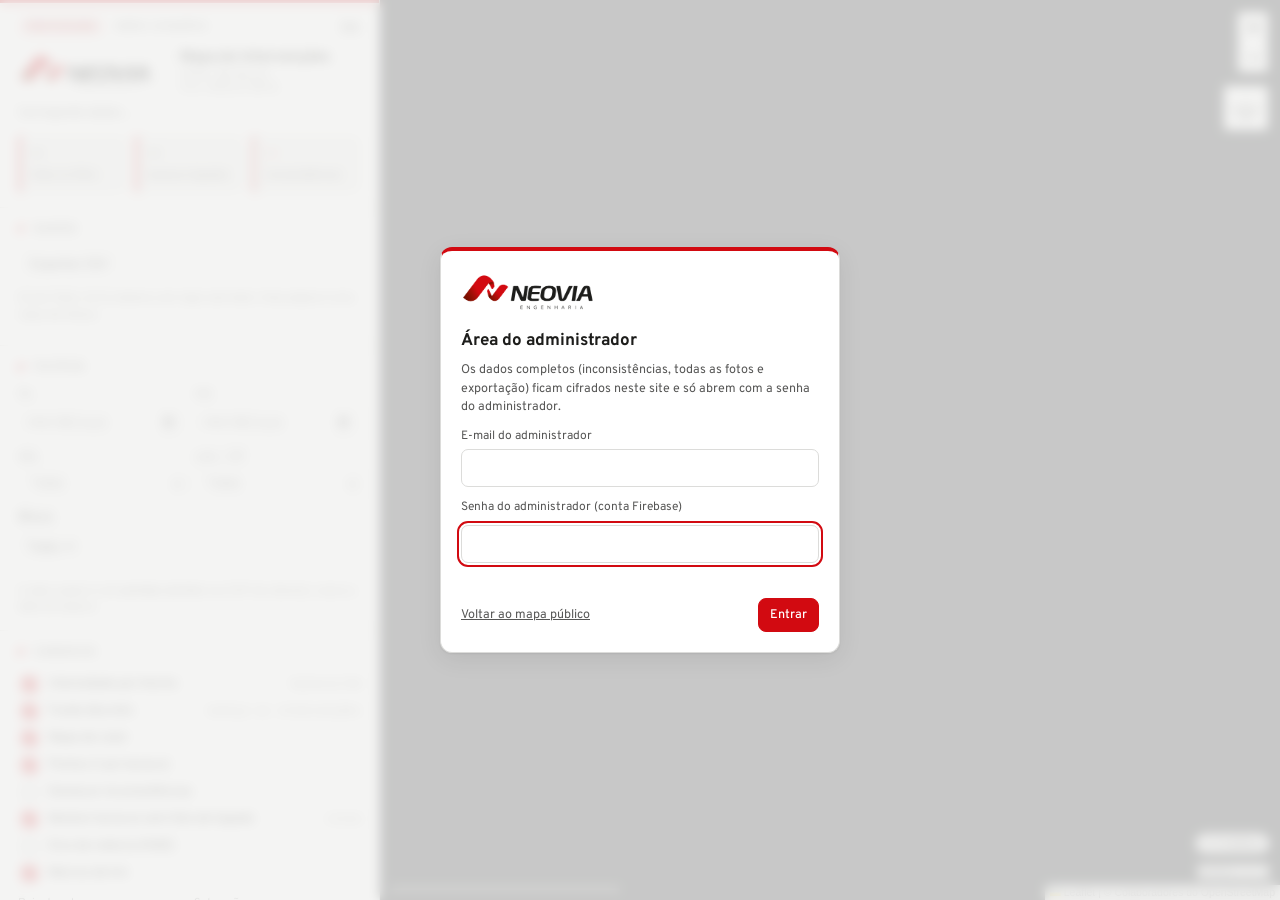
==== admin.html @ d88ce9df "Mapa de Intervenções: identidade visual Neovia" ====
<!doctype html>
<html lang="pt-BR">
<head>
<meta charset="utf-8">
<meta name="viewport" content="width=device-width, initial-scale=1, viewport-fit=cover">
<title>Mapa de Intervenções · Neovia Engenharia</title>
<link rel="preconnect" href="https://fonts.googleapis.com">
<link href="https://fonts.googleapis.com/css2?family=Overpass:wght@300;400;600;700;800&family=Overpass+Mono:wght@400;600&display=swap" rel="stylesheet">
<link rel="icon" type="image/png" sizes="32x32" href="recursos/marca/favicon-32.png">
<link rel="apple-touch-icon" href="recursos/marca/favicon-180.png">
<meta name="theme-color" content="#D20A11">
<link rel="stylesheet" href="recursos/leaflet.css">
<link rel="stylesheet" href="recursos/relatorio.css?v=18257045feeb">
<link rel="stylesheet" href="recursos/web.css?v=18257045feeb">
<link rel="stylesheet" href="recursos/marca.css?v=18257045feeb">
</head>
<body data-papel="admin">
<div class="cofre" id="cofre" role="dialog" aria-modal="true" aria-labelledby="cofreTit">
  <form class="cofre-caixa" id="cofreForm" autocomplete="off">
    <img class="marca-logo cofre-logo marca-claro" src="recursos/marca/neovia-logo.png" alt="Neovia Engenharia" width="140" height="40">
    <img class="marca-logo cofre-logo marca-escuro" src="recursos/marca/neovia-logo-negativo.png" alt="Neovia Engenharia" width="129" height="40">
    <h1 id="cofreTit">Área do administrador</h1>
    <p>Os dados completos (inconsistências, todas as fotos e exportação) ficam cifrados neste site e só abrem com a senha do administrador.</p>
    <div id="cofreEmailWrap" class="cofre-campo" hidden><label for="cofreEmail">E-mail do administrador</label>
    <input type="email" id="cofreEmail" autocomplete="username"></div>
    <label for="cofreSenha" id="cofreSenhaRot">Senha</label>
    <input type="password" id="cofreSenha" required autofocus autocomplete="current-password">
    <div id="cofreChaveWrap" class="cofre-campo" hidden><label for="cofreChave">Senha do site</label>
    <input type="password" id="cofreChave" autocomplete="off"></div>
    <p class="cofre-msg" id="cofreMsg" role="status"></p>
    <div class="cofre-acoes"><a href="./">Voltar ao mapa público</a><button class="btn pri" type="submit" id="cofreBtn">Entrar</button></div>
  </form>
</div>
<div class="app">
  <aside id="painel">
    <div class="head" id="cabecalho">
      <div class="conta"><span class="papel adm">Administrador</span><span class="quem">dados completos</span><a href="./">Sair</a></div>
      <div class="marca-topo">
      <img class="marca-logo marca-claro" src="recursos/marca/neovia-logo.png" alt="Neovia Engenharia" width="133" height="38">
      <img class="marca-logo marca-escuro" src="recursos/marca/neovia-logo-negativo.png" alt="Neovia Engenharia" width="122" height="38">
        <span class="marca-sep" aria-hidden="true"></span>
        <h1 class="marca-produto">Mapa de Intervenções<small>Tapa-buraco · Via Araucária</small></h1>
      </div>
      <p id="sub">Carregando dados…</p>
      <div class="kpis">
        
        <div class="kpi"><b id="kFotos">–</b><span>fotos no filtro</span></div>
        <div class="kpi"><b id="kInt">–</b><span>buracos tapados</span></div>
        <div class="kpi bad"><b id="kAnom">–</b><span>inconsistências</span></div>
        
      </div>
    </div>

    <section>
      <h2>Dados <small id="lotesInfo"></small></h2>
      <div class="row">
        <button class="btn" id="btnCsv" type="button">Exportar CSV</button>
        <span class="hint" style="margin:0">Enviar fotos: só no sistema com login (servidor). Esta página é uma cópia de leitura.</span>
      </div>
      <p class="hint" id="procInfo"></p>
    </section>

    <section>
      <h2>Filtros</h2>
      <div class="row">
        <label class="f">De<input type="date" id="fDe"></label>
        <label class="f">Até<input type="date" id="fAte"></label>
      </div>
      <div class="row">
        <label class="f">Mês<select id="fMes"><option value="">Todos</option></select></label>
        <label class="f">Lote / ZIP<select id="fLote"><option value="">Todos</option></select></label>
      </div>
      <div class="row">
        <div class="f">Bloco
          <div class="multi" id="fBlocos">
            <button type="button" class="multi-btn" id="fBlocosBtn" aria-haspopup="true" aria-expanded="false" aria-controls="fBlocosMenu">
              <span class="multi-val" id="fBlocosVal">Todos</span><span aria-hidden="true">▾</span></button>
            <div class="multi-menu" id="fBlocosMenu" role="group" aria-label="Blocos" hidden></div>
          </div>
        </div>
      </div>
      <div class="row" style="margin-top:10px"><div class="chips" id="dias"></div></div>
      <p class="hint">A data usada é a do <b>carimbo da foto</b> (ou EXIF da câmera), nunca a data do arquivo.</p>
    </section>

    
    <section id="secCamadas">
      <h2>Camadas</h2>
      <label class="chk"><input type="checkbox" id="lSeg" checked> Intensidade por trecho <em>buracos/km</em></label>
      <label class="chk"><input type="checkbox" id="oFundo" checked> Fundo discreto <em>realça as intervenções</em></label>
      <label class="chk"><input type="checkbox" id="lCalor" checked> Mapa de calor</label>
      <label class="chk"><input type="checkbox" id="lPontos" checked> Pontos (1 por buraco)</label>
      
      <label class="chk"><input type="checkbox" id="lAnom"> Destacar inconsistências</label>
      <label class="chk"><input type="checkbox" id="oSoAntes" checked> Mostrar buracos sem foto de tapado <em>cinza</em></label>
      
      <label class="chk"><input type="checkbox" id="lTracado"> Eixo da rodovia (KMZ)</label>
      <label class="chk"><input type="checkbox" id="lKm" checked> Marcos de km</label>
      <div class="row" style="margin-top:8px">
        <label class="f">Raio do calor <input type="range" id="rRaio" min="8" max="45" value="26"></label>
        <label class="f">Saturação <input type="range" id="rMax" min="1" max="10" value="1"></label>
      </div>
      <div class="legend">menos <i></i> mais</div>
    </section>
    

    <section>
      <h2>Eixo da rodovia</h2>
      <div class="list" id="blocosList" style="max-height:none;gap:4px"></div>
      
      <p class="hint" id="anomRegra"></p>
      <div class="list" id="anomList" style="margin-top:8px"></div>
      
    </section>

    <section>
      <h2>Intervenções ao longo do trecho <small><select id="binKm" style="width:auto;padding:2px 4px;font-size:11.5px"><option value="1">1 km</option><option value="2" selected>2 km</option><option value="5">5 km</option></select></small></h2>
      <div class="chart" id="chKm"></div>
      <p class="hint" id="chKmNota"></p>
      <div class="det" id="detTrecho" role="region" aria-label="Detalhes do intervalo selecionado" hidden></div>
    </section>

    <section>
      <h2>Por dia</h2>
      <div class="chart" id="chDia"></div>
    </section>

    
    <section>
      <h2>Fotos fora do mapa <small id="semInfo"></small></h2>
      <p class="hint" style="margin:0 0 8px">Cada ponto do mapa é <b>um buraco</b>: as fotos de antes e depois a até 25 m uma da outra, no mesmo dia, contam uma vez só. Entram no calor só os buracos com foto do serviço feito (buraco tapado).</p>
      <details><summary id="semSum">Sem coordenada</summary><div class="grid-th" id="semGrid"></div></details>
      <details><summary id="outSum">Não relacionadas ao tapa-buraco</summary><div class="grid-th" id="outGrid"></div></details>
      <details><summary id="antSum">Buraco sem foto de tapado</summary><div class="grid-th" id="antGrid"></div></details>
    </section>
    

    <div class="foot">Retrato dos dados de 07/11/2026. 
      Cada ponto é um buraco tapado; o calor mostra onde houve mais intervenções.
      Visualizadores veem só os buracos tapados válidos: inconsistências, fotos excluídas, buracos sem foto de tapado e fotos extras do mesmo local ficam restritos ao administrador.
      <details class="creditos">
        <summary>Créditos e fontes</summary>
        <ul>
          <li>Mapa de ruas: © <a href="https://www.openstreetmap.org/copyright" target="_blank" rel="noopener">Colaboradores do OpenStreetMap</a> (ODbL)</li>
          <li>Imagens de satélite: <a href="https://www.esri.com/" target="_blank" rel="noopener">Esri</a> — Esri, Maxar, Earthstar Geographics e comunidade GIS</li>
          <li>Mapa interativo: <a href="https://leafletjs.com/" target="_blank" rel="noopener">Leaflet</a> (BSD-2) e Leaflet.heat (MIT)</li>
          <li>Fontes: Overpass e Overpass Mono (SIL Open Font License)</li>
          <li>Eixo e estacas: KMZ dos Blocos 2, 3 e 4</li>
          <li>Marca: Neovia Engenharia — Manual Básico de Marca NE-0001</li>
        </ul>
      </details>
    </div>
  </aside>
  <div id="map"></div>
</div>
<div class="lightbox" id="lb"><img alt=""></div>
<div class="toast" id="toast"></div>
<script src="recursos/leaflet.js"></script>
<script src="recursos/leaflet-heat.js"></script>
<script src="firebase-config.js?v=18257045feeb"></script>
<script src="recursos/ajustes.js?v=18257045feeb"></script>
<script src="recursos/cofre.js?v=18257045feeb" data-v="18257045feeb"></script>
<script src="recursos/relatorio.js?v=18257045feeb"></script>
</body>
</html>
---- recursos/leaflet.css ----
/* required styles */

.leaflet-pane,
.leaflet-tile,
.leaflet-marker-icon,
.leaflet-marker-shadow,
.leaflet-tile-container,
.leaflet-pane > svg,
.leaflet-pane > canvas,
.leaflet-zoom-box,
.leaflet-image-layer,
.leaflet-layer {
	position: absolute;
	left: 0;
	top: 0;
	}
.leaflet-container {
	overflow: hidden;
	}
.leaflet-tile,
.leaflet-marker-icon,
.leaflet-marker-shadow {
	-webkit-user-select: none;
	   -moz-user-select: none;
	        user-select: none;
	  -webkit-user-drag: none;
	}
/* Prevents IE11 from highlighting tiles in blue */
.leaflet-tile::selection {
	background: transparent;
}
/* Safari renders non-retina tile on retina better with this, but Chrome is worse */
.leaflet-safari .leaflet-tile {
	image-rendering: -webkit-optimize-contrast;
	}
/* hack that prevents hw layers "stretching" when loading new tiles */
.leaflet-safari .leaflet-tile-container {
	width: 1600px;
	height: 1600px;
	-webkit-transform-origin: 0 0;
	}
.leaflet-marker-icon,
.leaflet-marker-shadow {
	display: block;
	}
/* .leaflet-container svg: reset svg max-width decleration shipped in Joomla! (joomla.org) 3.x */
/* .leaflet-container img: map is broken in FF if you have max-width: 100% on tiles */
.leaflet-container .leaflet-overlay-pane svg {
	max-width: none !important;
	max-height: none !important;
	}
.leaflet-container .leaflet-marker-pane img,
.leaflet-container .leaflet-shadow-pane img,
.leaflet-container .leaflet-tile-pane img,
.leaflet-container img.leaflet-image-layer,
.leaflet-container .leaflet-tile {
	max-width: none !important;
	max-height: none !important;
	width: auto;
	padding: 0;
	}

.leaflet-container img.leaflet-tile {
	/* See: https://bugs.chromium.org/p/chromium/issues/detail?id=600120 */
	mix-blend-mode: plus-lighter;
}

.leaflet-container.leaflet-touch-zoom {
	-ms-touch-action: pan-x pan-y;
	touch-action: pan-x pan-y;
	}
.leaflet-container.leaflet-touch-drag {
	-ms-touch-action: pinch-zoom;
	/* Fallback for FF which doesn't support pinch-zoom */
	touch-action: none;
	touch-action: pinch-zoom;
}
.leaflet-container.leaflet-touch-drag.leaflet-touch-zoom {
	-ms-touch-action: none;
	touch-action: none;
}
.leaflet-container {
	-webkit-tap-highlight-color: transparent;
}
.leaflet-container a {
	-webkit-tap-highlight-color: rgba(51, 181, 229, 0.4);
}
.leaflet-tile {
	filter: inherit;
	visibility: hidden;
	}
.leaflet-tile-loaded {
	visibility: inherit;
	}
.leaflet-zoom-box {
	width: 0;
	height: 0;
	-moz-box-sizing: border-box;
	     box-sizing: border-box;
	z-index: 800;
	}
/* workaround for https://bugzilla.mozilla.org/show_bug.cgi?id=888319 */
.leaflet-overlay-pane svg {
	-moz-user-select: none;
	}

.leaflet-pane         { z-index: 400; }

.leaflet-tile-pane    { z-index: 200; }
.leaflet-overlay-pane { z-index: 400; }
.leaflet-shadow-pane  { z-index: 500; }
.leaflet-marker-pane  { z-index: 600; }
.leaflet-tooltip-pane   { z-index: 650; }
.leaflet-popup-pane   { z-index: 700; }

.leaflet-map-pane canvas { z-index: 100; }
.leaflet-map-pane svg    { z-index: 200; }

.leaflet-vml-shape {
	width: 1px;
	height: 1px;
	}
.lvml {
	behavior: url(#default#VML);
	display: inline-block;
	position: absolute;
	}


/* control positioning */

.leaflet-control {
	position: relative;
	z-index: 800;
	pointer-events: visiblePainted; /* IE 9-10 doesn't have auto */
	pointer-events: auto;
	}
.leaflet-top,
.leaflet-bottom {
	position: absolute;
	z-index: 1000;
	pointer-events: none;
	}
.leaflet-top {
	top: 0;
	}
.leaflet-right {
	right: 0;
	}
.leaflet-bottom {
	bottom: 0;
	}
.leaflet-left {
	left: 0;
	}
.leaflet-control {
	float: left;
	clear: both;
	}
.leaflet-right .leaflet-control {
	float: right;
	}
.leaflet-top .leaflet-control {
	margin-top: 10px;
	}
.leaflet-bottom .leaflet-control {
	margin-bottom: 10px;
	}
.leaflet-left .leaflet-control {
	margin-left: 10px;
	}
.leaflet-right .leaflet-control {
	margin-right: 10px;
	}


/* zoom and fade animations */

.leaflet-fade-anim .leaflet-popup {
	opacity: 0;
	-webkit-transition: opacity 0.2s linear;
	   -moz-transition: opacity 0.2s linear;
	        transition: opacity 0.2s linear;
	}
.leaflet-fade-anim .leaflet-map-pane .leaflet-popup {
	opacity: 1;
	}
.leaflet-zoom-animated {
	-webkit-transform-origin: 0 0;
	    -ms-transform-origin: 0 0;
	        transform-origin: 0 0;
	}
svg.leaflet-zoom-animated {
	will-change: transform;
}

.leaflet-zoom-anim .leaflet-zoom-animated {
	-webkit-transition: -webkit-transform 0.25s cubic-bezier(0,0,0.25,1);
	   -moz-transition:    -moz-transform 0.25s cubic-bezier(0,0,0.25,1);
	        transition:         transform 0.25s cubic-bezier(0,0,0.25,1);
	}
.leaflet-zoom-anim .leaflet-tile,
.leaflet-pan-anim .leaflet-tile {
	-webkit-transition: none;
	   -moz-transition: none;
	        transition: none;
	}

.leaflet-zoom-anim .leaflet-zoom-hide {
	visibility: hidden;
	}


/* cursors */

.leaflet-interactive {
	cursor: pointer;
	}
.leaflet-grab {
	cursor: -webkit-grab;
	cursor:    -moz-grab;
	cursor:         grab;
	}
.leaflet-crosshair,
.leaflet-crosshair .leaflet-interactive {
	cursor: crosshair;
	}
.leaflet-popup-pane,
.leaflet-control {
	cursor: auto;
	}
.leaflet-dragging .leaflet-grab,
.leaflet-dragging .leaflet-grab .leaflet-interactive,
.leaflet-dragging .leaflet-marker-draggable {
	cursor: move;
	cursor: -webkit-grabbing;
	cursor:    -moz-grabbing;
	cursor:         grabbing;
	}

/* marker & overlays interactivity */
.leaflet-marker-icon,
.leaflet-marker-shadow,
.leaflet-image-layer,
.leaflet-pane > svg path,
.leaflet-tile-container {
	pointer-events: none;
	}

.leaflet-marker-icon.leaflet-interactive,
.leaflet-image-layer.leaflet-interactive,
.leaflet-pane > svg path.leaflet-interactive,
svg.leaflet-image-layer.leaflet-interactive path {
	pointer-events: visiblePainted; /* IE 9-10 doesn't have auto */
	pointer-events: auto;
	}

/* visual tweaks */

.leaflet-container {
	background: #ddd;
	outline-offset: 1px;
	}
.leaflet-container a {
	color: #0078A8;
	}
.leaflet-zoom-box {
	border: 2px dotted #38f;
	background: rgba(255,255,255,0.5);
	}


/* general typography */
.leaflet-container {
	font-family: "Helvetica Neue", Arial, Helvetica, sans-serif;
	font-size: 12px;
	font-size: 0.75rem;
	line-height: 1.5;
	}


/* general toolbar styles */

.leaflet-bar {
	box-shadow: 0 1px 5px rgba(0,0,0,0.65);
	border-radius: 4px;
	}
.leaflet-bar a {
	background-color: #fff;
	border-bottom: 1px solid #ccc;
	width: 26px;
	height: 26px;
	line-height: 26px;
	display: block;
	text-align: center;
	text-decoration: none;
	color: black;
	}
.leaflet-bar a,
.leaflet-control-layers-toggle {
	background-position: 50% 50%;
	background-repeat: no-repeat;
	display: block;
	}
.leaflet-bar a:hover,
.leaflet-bar a:focus {
	background-color: #f4f4f4;
	}
.leaflet-bar a:first-child {
	border-top-left-radius: 4px;
	border-top-right-radius: 4px;
	}
.leaflet-bar a:last-child {
	border-bottom-left-radius: 4px;
	border-bottom-right-radius: 4px;
	border-bottom: none;
	}
.leaflet-bar a.leaflet-disabled {
	cursor: default;
	background-color: #f4f4f4;
	color: #bbb;
	}

.leaflet-touch .leaflet-bar a {
	width: 30px;
	height: 30px;
	line-height: 30px;
	}
.leaflet-touch .leaflet-bar a:first-child {
	border-top-left-radius: 2px;
	border-top-right-radius: 2px;
	}
.leaflet-touch .leaflet-bar a:last-child {
	border-bottom-left-radius: 2px;
	border-bottom-right-radius: 2px;
	}

/* zoom control */

.leaflet-control-zoom-in,
.leaflet-control-zoom-out {
	font: bold 18px 'Lucida Console', Monaco, monospace;
	text-indent: 1px;
	}

.leaflet-touch .leaflet-control-zoom-in, .leaflet-touch .leaflet-control-zoom-out  {
	font-size: 22px;
	}


/* layers control */

.leaflet-control-layers {
	box-shadow: 0 1px 5px rgba(0,0,0,0.4);
	background: #fff;
	border-radius: 5px;
	}
.leaflet-control-layers-toggle {
	background-image: url(images/layers.png);
	width: 36px;
	height: 36px;
	}
.leaflet-retina .leaflet-control-layers-toggle {
	background-image: url(images/layers-2x.png);
	background-size: 26px 26px;
	}
.leaflet-touch .leaflet-control-layers-toggle {
	width: 44px;
	height: 44px;
	}
.leaflet-control-layers .leaflet-control-layers-list,
.leaflet-control-layers-expanded .leaflet-control-layers-toggle {
	display: none;
	}
.leaflet-control-layers-expanded .leaflet-control-layers-list {
	display: block;
	position: relative;
	}
.leaflet-control-layers-expanded {
	padding: 6px 10px 6px 6px;
	color: #333;
	background: #fff;
	}
.leaflet-control-layers-scrollbar {
	overflow-y: scroll;
	overflow-x: hidden;
	padding-right: 5px;
	}
.leaflet-control-layers-selector {
	margin-top: 2px;
	position: relative;
	top: 1px;
	}
.leaflet-control-layers label {
	display: block;
	font-size: 13px;
	font-size: 1.08333em;
	}
.leaflet-control-layers-separator {
	height: 0;
	border-top: 1px solid #ddd;
	margin: 5px -10px 5px -6px;
	}

/* Default icon URLs */
.leaflet-default-icon-path { /* used only in path-guessing heuristic, see L.Icon.Default */
	background-image: url(images/marker-icon.png);
	}


/* attribution and scale controls */

.leaflet-container .leaflet-control-attribution {
	background: #fff;
	background: rgba(255, 255, 255, 0.8);
	margin: 0;
	}
.leaflet-control-attribution,
.leaflet-control-scale-line {
	padding: 0 5px;
	color: #333;
	line-height: 1.4;
	}
.leaflet-control-attribution a {
	text-decoration: none;
	}
.leaflet-control-attribution a:hover,
.leaflet-control-attribution a:focus {
	text-decoration: underline;
	}
.leaflet-attribution-flag {
	display: inline !important;
	vertical-align: baseline !important;
	width: 1em;
	height: 0.6669em;
	}
.leaflet-left .leaflet-control-scale {
	margin-left: 5px;
	}
.leaflet-bottom .leaflet-control-scale {
	margin-bottom: 5px;
	}
.leaflet-control-scale-line {
	border: 2px solid #777;
	border-top: none;
	line-height: 1.1;
	padding: 2px 5px 1px;
	white-space: nowrap;
	-moz-box-sizing: border-box;
	     box-sizing: border-box;
	background: rgba(255, 255, 255, 0.8);
	text-shadow: 1px 1px #fff;
	}
.leaflet-control-scale-line:not(:first-child) {
	border-top: 2px solid #777;
	border-bottom: none;
	margin-top: -2px;
	}
.leaflet-control-scale-line:not(:first-child):not(:last-child) {
	border-bottom: 2px solid #777;
	}

.leaflet-touch .leaflet-control-attribution,
.leaflet-touch .leaflet-control-layers,
.leaflet-touch .leaflet-bar {
	box-shadow: none;
	}
.leaflet-touch .leaflet-control-layers,
.leaflet-touch .leaflet-bar {
	border: 2px solid rgba(0,0,0,0.2);
	background-clip: padding-box;
	}


/* popup */

.leaflet-popup {
	position: absolute;
	text-align: center;
	margin-bottom: 20px;
	}
.leaflet-popup-content-wrapper {
	padding: 1px;
	text-align: left;
	border-radius: 12px;
	}
.leaflet-popup-content {
	margin: 13px 24px 13px 20px;
	line-height: 1.3;
	font-size: 13px;
	font-size: 1.08333em;
	min-height: 1px;
	}
.leaflet-popup-content p {
	margin: 17px 0;
	margin: 1.3em 0;
	}
.leaflet-popup-tip-container {
	width: 40px;
	height: 20px;
	position: absolute;
	left: 50%;
	margin-top: -1px;
	margin-left: -20px;
	overflow: hidden;
	pointer-events: none;
	}
.leaflet-popup-tip {
	width: 17px;
	height: 17px;
	padding: 1px;

	margin: -10px auto 0;
	pointer-events: auto;

	-webkit-transform: rotate(45deg);
	   -moz-transform: rotate(45deg);
	    -ms-transform: rotate(45deg);
	        transform: rotate(45deg);
	}
.leaflet-popup-content-wrapper,
.leaflet-popup-tip {
	background: white;
	color: #333;
	box-shadow: 0 3px 14px rgba(0,0,0,0.4);
	}
.leaflet-container a.leaflet-popup-close-button {
	position: absolute;
	top: 0;
	right: 0;
	border: none;
	text-align: center;
	width: 24px;
	height: 24px;
	font: 16px/24px Tahoma, Verdana, sans-serif;
	color: #757575;
	text-decoration: none;
	background: transparent;
	}
.leaflet-container a.leaflet-popup-close-button:hover,
.leaflet-container a.leaflet-popup-close-button:focus {
	color: #585858;
	}
.leaflet-popup-scrolled {
	overflow: auto;
	}

.leaflet-oldie .leaflet-popup-content-wrapper {
	-ms-zoom: 1;
	}
.leaflet-oldie .leaflet-popup-tip {
	width: 24px;
	margin: 0 auto;

	-ms-filter: "progid:DXImageTransform.Microsoft.Matrix(M11=0.70710678, M12=0.70710678, M21=-0.70710678, M22=0.70710678)";
	filter: progid:DXImageTransform.Microsoft.Matrix(M11=0.70710678, M12=0.70710678, M21=-0.70710678, M22=0.70710678);
	}

.leaflet-oldie .leaflet-control-zoom,
.leaflet-oldie .leaflet-control-layers,
.leaflet-oldie .leaflet-popup-content-wrapper,
.leaflet-oldie .leaflet-popup-tip {
	border: 1px solid #999;
	}


/* div icon */

.leaflet-div-icon {
	background: #fff;
	border: 1px solid #666;
	}


/* Tooltip */
/* Base styles for the element that has a tooltip */
.leaflet-tooltip {
	position: absolute;
	padding: 6px;
	background-color: #fff;
	border: 1px solid #fff;
	border-radius: 3px;
	color: #222;
	white-space: nowrap;
	-webkit-user-select: none;
	-moz-user-select: none;
	-ms-user-select: none;
	user-select: none;
	pointer-events: none;
	box-shadow: 0 1px 3px rgba(0,0,0,0.4);
	}
.leaflet-tooltip.leaflet-interactive {
	cursor: pointer;
	pointer-events: auto;
	}
.leaflet-tooltip-top:before,
.leaflet-tooltip-bottom:before,
.leaflet-tooltip-left:before,
.leaflet-tooltip-right:before {
	position: absolute;
	pointer-events: none;
	border: 6px solid transparent;
	background: transparent;
	content: "";
	}

/* Directions */

.leaflet-tooltip-bottom {
	margin-top: 6px;
}
.leaflet-tooltip-top {
	margin-top: -6px;
}
.leaflet-tooltip-bottom:before,
.leaflet-tooltip-top:before {
	left: 50%;
	margin-left: -6px;
	}
.leaflet-tooltip-top:before {
	bottom: 0;
	margin-bottom: -12px;
	border-top-color: #fff;
	}
.leaflet-tooltip-bottom:before {
	top: 0;
	margin-top: -12px;
	margin-left: -6px;
	border-bottom-color: #fff;
	}
.leaflet-tooltip-left {
	margin-left: -6px;
}
.leaflet-tooltip-right {
	margin-left: 6px;
}
.leaflet-tooltip-left:before,
.leaflet-tooltip-right:before {
	top: 50%;
	margin-top: -6px;
	}
.leaflet-tooltip-left:before {
	right: 0;
	margin-right: -12px;
	border-left-color: #fff;
	}
.leaflet-tooltip-right:before {
	left: 0;
	margin-left: -12px;
	border-right-color: #fff;
	}

/* Printing */

@media print {
	/* Prevent printers from removing background-images of controls. */
	.leaflet-control {
		-webkit-print-color-adjust: exact;
		print-color-adjust: exact;
		}
	}
---- recursos/relatorio.css ----
:root{
  --bg:#f3f1ec; --panel:#fbfaf7; --panel-2:#efece5; --line:#dcd7cc; --ink:#1d1f22; --ink-2:#5c5f66; --ink-3:#8b8e95;
  --accent:#e8620c; --accent-ink:#fff; --accent-soft:#fde4d2;
  --ok:#2f7d4f; --warn:#b7791f; --bad:#c62828; --bad-soft:#fbe0de; --pt:#1f6feb;
  --radius:10px; --shadow:0 1px 2px rgba(0,0,0,.06),0 6px 24px rgba(0,0,0,.08);
  --mono:"IBM Plex Mono",ui-monospace,Menlo,Consolas,monospace;
  --sans:"IBM Plex Sans",system-ui,-apple-system,"Segoe UI",Roboto,sans-serif;
}
@media (prefers-color-scheme: dark){
  :root:not([data-theme="light"]){
    --bg:#121417; --panel:#181b1f; --panel-2:#20242a; --line:#2c3138; --ink:#e9e7e2; --ink-2:#a9adb4; --ink-3:#737881;
    --accent:#ff7a1a; --accent-ink:#111; --accent-soft:#3a2414; --bad:#ff5a4e; --bad-soft:#3b1d1b; --pt:#58a6ff; --ok:#4cc38a;
    --shadow:0 1px 2px rgba(0,0,0,.4),0 8px 28px rgba(0,0,0,.45);
  }
}
:root[data-theme="dark"]{
  --bg:#121417; --panel:#181b1f; --panel-2:#20242a; --line:#2c3138; --ink:#e9e7e2; --ink-2:#a9adb4; --ink-3:#737881;
  --accent:#ff7a1a; --accent-ink:#111; --accent-soft:#3a2414; --bad:#ff5a4e; --bad-soft:#3b1d1b; --pt:#58a6ff; --ok:#4cc38a;
  --shadow:0 1px 2px rgba(0,0,0,.4),0 8px 28px rgba(0,0,0,.45);
}
*{box-sizing:border-box}
html,body{margin:0;height:100%;background:var(--bg);color:var(--ink);font:14px/1.45 var(--sans);-webkit-font-smoothing:antialiased}
button,input,select{font:inherit;color:inherit}
.app{display:grid;grid-template-columns:380px 1fr;height:100dvh}
[hidden]{display:none!important}
#map{height:100%;width:100%;background:#0d0f12}
aside{background:var(--panel);border-right:1px solid var(--line);overflow-y:auto;overscroll-behavior:contain;display:flex;flex-direction:column}
.head{padding:18px 18px 14px;border-bottom:1px solid var(--line);position:sticky;top:0;background:var(--panel);z-index:5}
.head h1{margin:0;font-size:17px;font-weight:700;letter-spacing:-.01em;display:flex;align-items:center;gap:8px}
.head h1::before{content:"";width:10px;height:10px;border-radius:2px;background:var(--accent);box-shadow:0 0 0 3px var(--accent-soft)}
.head p{margin:4px 0 0;color:var(--ink-2);font-size:12.5px}
.kpis{display:grid;grid-template-columns:repeat(3,1fr);gap:8px;margin-top:12px}
.kpi{background:var(--panel-2);border-radius:8px;padding:8px 10px}
.kpi b{display:block;font:600 20px/1.1 var(--mono);letter-spacing:-.02em}
.kpi span{font-size:11px;color:var(--ink-2)}
.kpi.bad b{color:var(--bad)}
section{padding:14px 18px;border-bottom:1px solid var(--line)}
section h2{margin:0 0 10px;font-size:11px;font-weight:600;text-transform:uppercase;letter-spacing:.08em;color:var(--ink-3);display:flex;justify-content:space-between;align-items:center}
section h2 small{text-transform:none;letter-spacing:0;font-weight:500;color:var(--ink-2)}
.drop{border:1.5px dashed var(--line);border-radius:var(--radius);padding:14px;text-align:center;cursor:pointer;transition:.15s;background:var(--panel-2)}
.drop:hover,.drop.over{border-color:var(--accent);background:var(--accent-soft)}
.drop strong{display:block;font-size:13.5px}
.drop span{font-size:12px;color:var(--ink-2)}
.prog{margin-top:10px;display:none}
.prog.on{display:block}
.bar{height:6px;background:var(--panel-2);border-radius:4px;overflow:hidden}
.bar i{display:block;height:100%;width:0;background:var(--accent);transition:width .2s}
.prog p{margin:6px 0 0;font-size:12px;color:var(--ink-2);font-family:var(--mono)}
.row{display:flex;gap:8px;align-items:center;flex-wrap:wrap}
.row+.row{margin-top:8px}
.btn{border:1px solid var(--line);background:var(--panel);border-radius:8px;padding:7px 11px;cursor:pointer;font-size:12.5px;font-weight:500;white-space:nowrap}
.btn:hover{border-color:var(--ink-3)}
.btn.pri{background:var(--accent);border-color:var(--accent);color:var(--accent-ink)}
.btn.ghost{border-color:transparent;color:var(--ink-2)}
.btn:disabled{opacity:.5;cursor:default}
label.f{display:flex;flex-direction:column;gap:3px;font-size:11.5px;color:var(--ink-2);flex:1;min-width:0}
input[type=date],select,input[type=text]{background:var(--panel);border:1px solid var(--line);border-radius:7px;padding:6px 8px;font-size:13px;width:100%;min-width:0}
input[type=range]{width:100%;accent-color:var(--accent)}
.chk{display:flex;align-items:center;gap:8px;font-size:13px;cursor:pointer;padding:3px 0}
.chk input{accent-color:var(--accent);width:15px;height:15px}
.chk em{font-style:normal;color:var(--ink-3);font-size:12px;margin-left:auto;font-family:var(--mono)}
.chips{display:flex;flex-wrap:wrap;gap:6px}
.chip{border:1px solid var(--line);border-radius:99px;padding:4px 10px;font-size:12px;cursor:pointer;background:var(--panel)}
.chip.on{background:var(--ink);color:var(--panel);border-color:var(--ink)}
.status{font-size:12px;color:var(--ink-2);margin-top:8px;display:flex;gap:6px;align-items:flex-start}
.status::before{content:"";flex:none;width:7px;height:7px;border-radius:50%;background:var(--ink-3);margin-top:5px}
.status.ok::before{background:var(--ok)} .status.warn::before{background:var(--warn)}
.chart{width:100%;overflow:hidden}
.chart svg{display:block;width:100%;height:auto}
.chart .lbl{fill:var(--ink-3);font:10px var(--mono)}
.chart rect.b{fill:var(--accent)}
.chart rect.b:hover{fill:var(--ink)}
.chart rect.z{fill:var(--line)}
.legend{display:flex;align-items:center;gap:8px;font-size:11px;color:var(--ink-2);margin-top:6px}
.legend i{flex:1;height:8px;border-radius:4px;background:linear-gradient(90deg,#2b6cb0,#38b2ac,#ecc94b,#ed8936,#e53e3e)}
.list{display:flex;flex-direction:column;gap:6px;max-height:300px;overflow:auto}
.item{display:flex;gap:10px;align-items:center;padding:6px;border-radius:8px;cursor:pointer;border:1px solid transparent}
.item:hover{background:var(--panel-2);border-color:var(--line)}
.item img{width:52px;height:40px;object-fit:cover;border-radius:5px;flex:none;background:var(--panel-2)}
.item div{min-width:0;font-size:12px;line-height:1.35}
.item b{display:block;font-size:12.5px;white-space:nowrap;overflow:hidden;text-overflow:ellipsis}
.item span{color:var(--ink-2)}
.item.bad b{color:var(--bad)}
.bloco{display:flex;align-items:center;gap:8px;font-size:12.5px;padding:6px 8px;border-radius:8px;background:var(--panel-2)}
.bloco i{width:14px;height:4px;border-radius:2px;flex:none}
.bloco span{color:var(--ink-2);font-family:var(--mono);font-size:11.5px}
.bloco button{margin-left:auto;border:0;background:none;color:var(--ink-3);cursor:pointer;font-size:12px;padding:0 2px}
.bloco button:hover{color:var(--bad)}
.kmlbl{font:600 10px var(--mono);color:#fff;background:rgba(20,22,26,.78);padding:1px 4px;border-radius:3px;white-space:nowrap;transform:translate(-50%,-50%);display:inline-block;pointer-events:none}
details summary{cursor:pointer;font-size:12.5px;color:var(--ink-2);padding:2px 0}
details[open] summary{margin-bottom:8px}
.grid-th{display:grid;grid-template-columns:repeat(4,1fr);gap:6px}
.grid-th figure{margin:0;cursor:pointer}
.grid-th img{width:100%;aspect-ratio:4/3;object-fit:cover;border-radius:5px;display:block}
.grid-th figcaption{font:10px var(--mono);color:var(--ink-3);margin-top:2px;white-space:nowrap;overflow:hidden;text-overflow:ellipsis}
.foot{padding:14px 18px 22px;font-size:11.5px;color:var(--ink-3)}
.foot code{font-family:var(--mono);background:var(--panel-2);padding:1px 4px;border-radius:4px}
.hint{font-size:11.5px;color:var(--ink-3);margin:8px 0 0}
/* popup */
.leaflet-popup-content-wrapper{border-radius:10px;background:var(--panel);color:var(--ink);box-shadow:var(--shadow)}
.leaflet-popup-tip{background:var(--panel)}
.leaflet-popup-content{margin:10px 12px;font:12.5px/1.45 var(--sans);width:260px!important}
.pp img{width:100%;border-radius:6px;display:block;margin-bottom:8px;cursor:zoom-in}
.pp .fotos{display:grid;grid-template-columns:repeat(3,1fr);gap:4px;margin-bottom:8px}
.pp .fotos figure{margin:0;position:relative}
.pp .fotos img{aspect-ratio:4/3;object-fit:cover;margin:0}
.pp .fotos figcaption{position:absolute;left:3px;bottom:3px;font:600 9.5px var(--sans);color:#fff;background:rgba(0,0,0,.65);padding:1px 4px;border-radius:3px}
.grid-th figcaption.mot{white-space:normal;line-height:1.2}
.pp table{width:100%;border-collapse:collapse}
.pp td{padding:2px 0;vertical-align:top}
.pp td:first-child{color:var(--ink-3);width:84px;font-size:11.5px}
.pp .mono{font-family:var(--mono);font-size:11.5px}
.pp .tag{display:inline-block;padding:1px 7px;border-radius:99px;font-size:11px;font-weight:600;margin:0 4px 6px 0}
.tag.bad{background:var(--bad-soft);color:var(--bad)} .tag.warn{background:#fdf0d5;color:#8a5a00} .tag.info{background:var(--panel-2);color:var(--ink-2)}
.pp details{margin-top:6px} .pp details p{font:10.5px/1.4 var(--mono);color:var(--ink-2);margin:4px 0 0;word-break:break-word}
.anom-icon{width:18px;height:18px;border-radius:50%;background:var(--bad);border:2.5px solid #fff;box-shadow:0 0 0 1.5px rgba(120,10,10,.85),0 1px 3px rgba(0,0,0,.45)}
.lightbox{position:fixed;inset:0;background:rgba(0,0,0,.85);display:none;align-items:center;justify-content:center;z-index:2000;padding:16px}
.lightbox.on{display:flex}
.lightbox img{max-width:100%;max-height:90dvh;border-radius:8px}
.toast{position:fixed;left:50%;bottom:22px;transform:translateX(-50%);background:var(--ink);color:var(--panel);padding:9px 14px;border-radius:8px;font-size:13px;z-index:3000;opacity:0;transition:.2s;pointer-events:none;max-width:calc(100vw - 32px)}
.toast.on{opacity:1}
.mtoggle{display:none}
.fullover{position:fixed;inset:0;background:rgba(232,98,12,.12);border:3px dashed var(--accent);z-index:1500;display:none;align-items:center;justify-content:center;font:600 18px var(--sans);color:var(--accent);pointer-events:none}
.fullover.on{display:flex}
@media (max-width: 820px){
  .app{grid-template-columns:1fr;grid-template-rows:1fr}
  #map{height:100dvh}
  aside{position:fixed;left:0;right:0;bottom:0;max-height:78dvh;border-right:0;border-top:1px solid var(--line);border-radius:16px 16px 0 0;box-shadow:var(--shadow);z-index:1000;transform:translateY(calc(100% - 132px));transition:transform .25s ease}
  aside.open{transform:none}
  .head{border-radius:16px 16px 0 0;padding-top:22px;cursor:pointer}
  .head::before{content:"";position:absolute;top:8px;left:50%;width:40px;height:4px;margin-left:-20px;border-radius:2px;background:var(--line)}
  section,.head,.foot{padding-left:16px;padding-right:16px}
  .grid-th{grid-template-columns:repeat(3,1fr)}
  .leaflet-bottom{bottom:132px}
  .leaflet-control-scale{display:none}
}
---- recursos/web.css ----
/* Acréscimos da versão web: barra da conta, papel e páginas de login/painel */
.conta{display:flex;align-items:center;gap:10px;font-size:12px;color:var(--ink-2);margin-bottom:12px;flex-wrap:wrap}
.conta .papel{font-weight:600;font-size:11px;padding:2px 8px;border-radius:99px;background:var(--panel-2);color:var(--ink-2)}
.conta .papel.adm{background:var(--accent-soft);color:var(--accent)}
.conta .quem{flex:1;min-width:0;overflow:hidden;text-overflow:ellipsis;white-space:nowrap}
.conta a,.conta button{color:var(--ink-2);background:none;border:0;padding:0;font:inherit;cursor:pointer;text-decoration:underline;text-underline-offset:2px}
.conta a:hover,.conta button:hover{color:var(--ink)}
.conta form{margin:0}
a.btn{text-decoration:none;display:inline-block}
.bloco{display:flex;align-items:center;gap:8px;font-size:12.5px;padding:6px 8px;border-radius:8px;background:var(--panel-2)}
.bloco i{width:14px;height:4px;border-radius:2px;flex:none}
.bloco span{color:var(--ink-2);font-family:var(--mono);font-size:11.5px}
.kmlbl{font:600 8.5px/1.15 var(--mono);color:#fff;background:rgba(20,22,26,.82);padding:0 3px;border-radius:2px;white-space:nowrap;transform:translate(-50%,-50%);display:inline-block;pointer-events:none}
.pp .fotos{display:grid;grid-template-columns:repeat(3,1fr);gap:4px;margin-bottom:8px}
.pp .fotos figure{margin:0;position:relative}
.pp .fotos img{aspect-ratio:4/3;object-fit:cover;margin:0}
.pp .fotos figcaption{position:absolute;left:3px;bottom:3px;font:600 9.5px var(--sans);color:#fff;background:rgba(0,0,0,.65);padding:1px 4px;border-radius:3px}
.grid-th figcaption.mot{white-space:normal;line-height:1.2}
.btn:focus-visible,a:focus-visible,select:focus-visible,input:focus-visible,summary:focus-visible{outline:2px solid var(--accent);outline-offset:2px}
@media (max-width: 820px){ aside{transform:translateY(calc(100% - 168px))} aside.open{transform:none} .leaflet-bottom{bottom:168px} }
/* dica com a foto do ponto */
.leaflet-tooltip.dica-foto{padding:6px;border-radius:9px;border:1px solid var(--line);background:var(--panel);color:var(--ink);box-shadow:var(--shadow)}
.leaflet-tooltip.dica-foto::before{display:none}
.dica{display:flex;flex-direction:column;gap:2px;width:220px;font:12px/1.35 var(--sans);white-space:normal}
.dica-img{width:220px;height:165px;object-fit:cover;border-radius:6px;background:var(--panel-2);display:block;margin-bottom:4px}
.dica-sem{width:220px;height:80px;display:flex;align-items:center;justify-content:center;border-radius:6px;background:var(--panel-2);color:var(--ink-2);font-weight:600;margin-bottom:4px}
.dica span{color:var(--ink-2)}
.dica-arq{font:10.5px var(--mono);word-break:break-all}
/* resumo por km: um bloco por rodovia; mensagens de vazio */
.ch-rod+.ch-rod{margin-top:14px}
.ch-tit{margin:0 0 6px;font-size:12.5px;font-weight:600}
.ch-tit small{font-weight:400;color:var(--ink-3)}
.ch-nota{margin-top:4px}
.vazio{margin:4px 0;padding:10px 12px;border:1px dashed var(--line);border-radius:8px;color:var(--ink-2);font-size:12.5px;background:var(--panel-2)}
/* o mapa de calor é só visual: não pode capturar o mouse dos pontos (dica e clique) */
.leaflet-heatmap-layer{pointer-events:none}
/* "Ruas (escuro)": os mesmos tiles do OpenStreetMap escurecidos no navegador (sem pedido extra) */
.leaflet-tile-pane .tiles-escuro{filter:invert(1) hue-rotate(180deg) brightness(.9) contrast(.9) saturate(.6)}
.leaflet-container .leaflet-control-attribution{font-size:10.5px;max-width:calc(100vw - 24px);white-space:normal}
/* ---------- hierarquia visual: fundo discreto, intervenções em destaque ---------- */
#map[data-fundo="escuro"] .leaflet-tile-pane .tiles-escuro{filter:invert(1) hue-rotate(180deg) brightness(.72) contrast(.85) saturate(.25)}
#map[data-fundo="ruas"] .leaflet-tile-pane .leaflet-layer{filter:grayscale(.9) contrast(.82) brightness(1.04)}
#map[data-fundo="sat"] .leaflet-tile-pane .leaflet-layer{filter:grayscale(.55) brightness(.62) contrast(.95)}
/* o calor vira apoio: mais transparente, sem esconder os trechos */
.leaflet-heatmap-layer{opacity:.45}
/* rótulos de km sempre legíveis por cima dos trechos */
.kmlbl{box-shadow:0 0 0 1px rgba(255,255,255,.35);letter-spacing:-.02em}
/* rótulo deslocado para não encostar no vizinho: uma linha fina liga ao ponto da estaca */
.kmlbl-desl{position:relative}
.kmlbl-desl::after{content:"";position:absolute;left:50%;width:1px;background:rgba(20,22,26,.7)}
.kmlbl-desl[data-lado="c"]::after{top:100%;height:var(--d)}
.kmlbl-desl[data-lado="b"]::after{bottom:100%;height:var(--d)}
/* legenda */
.legenda-trechos{background:var(--panel);color:var(--ink);border:1px solid var(--line);border-radius:10px;box-shadow:var(--shadow);font:12px/1.35 var(--sans);width:230px;max-width:calc(100vw - 32px);overflow:hidden}
.legenda-trechos .leg-tit{display:flex;justify-content:space-between;align-items:center;width:100%;border:0;background:none;padding:8px 10px;font:600 12px var(--sans);color:var(--ink);cursor:pointer;text-align:left}
.legenda-trechos .leg-corpo{padding:0 10px 8px}
.leg-item{display:grid;grid-template-columns:30px 1fr auto 22px;align-items:center;gap:6px;padding:2px 0}
.leg-item i{display:block;width:30px;border-radius:2px;outline:1px solid rgba(0,0,0,.25)}
.leg-item em{font-style:normal;color:var(--ink-2);font-family:var(--mono);font-size:11px}
.leg-item small{text-align:right;color:var(--ink-3);font-family:var(--mono);font-size:10.5px}
.legenda-trechos p{margin:6px 0 0;color:var(--ink-3);font-size:10.5px}
.dica-trecho{display:flex;flex-direction:column;gap:2px;font:12px/1.35 var(--sans);min-width:190px;white-space:normal}
.dica-trecho span{color:var(--ink-2)}
.dica-trecho .nv{display:flex;align-items:center;gap:6px;color:var(--ink)}
.dica-trecho .nv i{width:18px;height:6px;border-radius:2px;display:inline-block}
@media (max-width: 820px){ .legenda-trechos{width:200px} }
/* de longe, inconsistências menores (continuam visíveis, sem cobrir os trechos) */
#map.zoom-longe .anom-icon{width:10px;height:10px;margin:4px;border-width:1.5px}
/* filtro de vários blocos */
.multi{position:relative;margin-top:3px}
.multi-btn{display:flex;align-items:center;justify-content:space-between;gap:6px;width:100%;min-height:33px;background:var(--panel);border:1px solid var(--line);border-radius:7px;padding:4px 8px;font-size:13px;color:var(--ink);cursor:pointer;text-align:left}
.multi-btn:hover{border-color:var(--ink-3)}
.multi-val{display:flex;flex-wrap:wrap;gap:4px;min-width:0}
.multi-chip{background:var(--accent-soft);color:var(--accent);border-radius:99px;padding:1px 8px;font-size:12px;font-weight:600;white-space:nowrap}
.multi-menu{position:absolute;z-index:1200;left:0;right:0;top:calc(100% + 4px);background:var(--panel);border:1px solid var(--line);border-radius:8px;box-shadow:var(--shadow);padding:6px 10px}
.multi-menu .chk{padding:5px 0}
.multi-menu .chk:first-child{border-bottom:1px solid var(--line);margin-bottom:2px;padding-bottom:7px}
/* legenda: marcador de inconsistência (o mesmo do mapa, sem animação) */
.leg-anom{display:grid;grid-template-columns:30px 1fr auto 22px;align-items:center;gap:6px;padding:4px 0 2px;margin-top:4px;border-top:1px solid var(--line)}
.leg-anom i{width:11px;height:11px;border-radius:50%;background:var(--bad);border:2px solid #fff;box-shadow:0 0 0 1px rgba(120,10,10,.85);justify-self:center}
.leg-anom small{text-align:right;color:var(--ink-3);font-family:var(--mono);font-size:10.5px}
/* resumo por km: barras na cor da intensidade (mesma escala da legenda do mapa) */
.chart rect.b[style]{stroke:rgba(0,0,0,.22);stroke-width:.6}
.chart rect.b[style]:hover{opacity:.7}
/* detalhes de uma barra do resumo por km */
.chart rect.sel{stroke:var(--ink);stroke-width:1.6;stroke-opacity:1}
.det{margin-top:12px;border:1px solid var(--line);border-radius:10px;background:var(--panel-2);padding:12px;display:flex;flex-direction:column;gap:10px}
.det-cab{display:flex;justify-content:space-between;align-items:flex-start;gap:8px;flex-wrap:wrap}
.det-cab h3{margin:2px 0 0;font-size:14px;font-weight:700;text-wrap:balance}
.det-eyebrow{font-size:10.5px;text-transform:uppercase;letter-spacing:.08em;color:var(--ink-3);font-weight:600}
.det-resumo{display:grid;grid-template-columns:1fr;gap:4px;margin:0}
.det-resumo div{display:grid;grid-template-columns:118px 1fr;gap:8px;font-size:12.5px;line-height:1.4}
.det-resumo dt{color:var(--ink-3)}
.det-resumo dd{margin:0;min-width:0;font-variant-numeric:tabular-nums}
.det-nivel{display:inline-flex;align-items:center;gap:6px}
.det-nivel i{width:18px;height:6px;border-radius:2px;display:inline-block}
.det-sub{margin:4px 0 0;font-size:12px;font-weight:600}
.det-sub small{font-weight:400;color:var(--ink-3)}
.det-lista{list-style:none;margin:0;padding:0;display:flex;flex-direction:column;gap:4px;max-height:320px;overflow:auto}
.det-lista li{display:flex;gap:8px;align-items:flex-start;padding:5px;border-radius:7px;cursor:pointer;border:1px solid transparent}
.det-lista li:hover,.det-lista li:focus-visible{background:var(--panel);border-color:var(--line);outline:none}
.det-lista img{width:56px;height:42px;object-fit:cover;border-radius:5px;flex:none;background:var(--panel)}
.det-lista div{display:flex;flex-direction:column;min-width:0;font-size:12px;line-height:1.35}
.det-lista span{color:var(--ink-2)}
.det-lista .det-arq{font:10.5px var(--mono);color:var(--ink-3);word-break:break-all}
.det-falta{margin:0;font-size:11.5px;color:var(--ink-2);border-top:1px dashed var(--line);padding-top:8px}
@media (max-width: 820px){ .det-resumo div{grid-template-columns:100px 1fr} }
/* tela de senha da área do administrador (GitHub Pages) */
.cofre{position:fixed;inset:0;z-index:5000;display:flex;align-items:center;justify-content:center;background:color-mix(in srgb, var(--bg) 82%, transparent);backdrop-filter:blur(6px);padding:16px}
.cofre-caixa{width:min(400px,100%);background:var(--panel);color:var(--ink);border:1px solid var(--line);border-radius:12px;box-shadow:var(--shadow);padding:20px;display:flex;flex-direction:column;gap:8px}
.cofre-caixa h1{margin:0;font-size:17px}
.cofre-caixa p{margin:0;font-size:12.5px;color:var(--ink-2)}
.cofre-caixa label{font-size:12px;color:var(--ink-2);margin-top:4px}
.cofre-caixa input{background:var(--panel);border:1px solid var(--line);border-radius:7px;padding:8px 10px;font-size:14px;color:var(--ink)}
.cofre-msg{min-height:1.2em}
.cofre-msg.erro{color:var(--bad)}
.cofre-acoes{display:flex;justify-content:space-between;align-items:center;gap:8px;margin-top:4px}
.cofre-acoes a{font-size:12.5px;color:var(--ink-2)}
.cofre-campo{display:flex;flex-direction:column;gap:4px}
.cofre-campo[hidden]{display:none}
/* ajustes do administrador (Firebase) */
.btn-aj{margin-top:6px;border:1px solid var(--accent);background:var(--accent-soft);color:var(--accent);border-radius:6px;padding:3px 9px;font:600 11.5px var(--sans);cursor:pointer}
.btn-aj:hover{background:var(--accent);color:var(--accent-ink)}
.grid-th figure .btn-aj,.pp .fotos figure .btn-aj{margin-top:2px;padding:1px 6px;font-size:10.5px;width:100%}
.aj-padrao{margin-top:10px;align-items:center}
.aj-painel{position:fixed;z-index:1600;right:16px;top:16px;bottom:16px;width:360px;max-width:calc(100vw - 32px);overflow:auto;background:var(--panel);color:var(--ink);border:1px solid var(--line);border-radius:12px;box-shadow:var(--shadow);padding:14px;display:flex;flex-direction:column;gap:10px}
.aj-painel[hidden]{display:none}
.aj-cab{display:flex;justify-content:space-between;gap:8px;align-items:flex-start}
.aj-cab h3{margin:2px 0 0;font-size:13px;word-break:break-all}
.aj-foto{width:100%;aspect-ratio:4/3;object-fit:cover;border-radius:8px;cursor:zoom-in;background:var(--panel-2)}
.aj-sit{margin:0;font-size:12.5px}
.aj-tag{color:var(--accent);font-weight:600}
.aj-grupo{display:flex;flex-direction:column;gap:5px;border-top:1px solid var(--line);padding-top:9px}
.aj-rot{font-size:11px;text-transform:uppercase;letter-spacing:.07em;color:var(--ink-3);font-weight:600}
.aj-bts,.aj-linha{display:flex;gap:6px;flex-wrap:wrap}
.aj-bts .btn.on{background:var(--ink);color:var(--panel);border-color:var(--ink)}
.aj-linha input,.aj-linha select{flex:1;min-width:0;background:var(--panel);border:1px solid var(--line);border-radius:7px;padding:6px 8px;font-size:13px;color:var(--ink)}
.aj-msg{margin:0;font-size:12.5px;min-height:1.2em}
.aj-msg.ok{color:var(--ok)} .aj-msg.erro{color:var(--bad)}
@media (max-width: 820px){ .aj-painel{left:8px;right:8px;top:auto;bottom:8px;width:auto;max-height:80dvh} }
.cofre-caixa{border-top:4px solid var(--neo-vermelho,#D20A11)}
.cofre-logo{height:40px;width:auto;align-self:flex-start;margin:2px 0 10px}
---- recursos/marca.css ----
/* ==========================================================================
   Identidade visual Neovia Engenharia
   Fonte: Manual Básico de Aplicações da Nova Identidade (NE-0001, V1)
   - Cores institucionais (tons do vetor do manual):
       vermelho  C0 M100 Y100 K10 · Pantone 485C   #D20A11
       vermelho  C0 M100 Y100 K40 · Pantone 484C   #9C1006
       preto     K100 · Pantone Black C            #1D1D1B
       cinza     K80  · Cool Gray 11C              #575756
       cinza     K40  · Cool Gray 6C               #B2B2B2
   - Tipografia institucional: família Interstate (Light/Regular texto, Bold títulos).
     A Interstate é licenciada; quando não estiver instalada, usa-se a Overpass (SIL OFL),
     da mesma origem (letreiros de rodovia). Dados: Overpass Mono.
   - Logotipo: versão preferencial (degradê) em fundo claro; versão negativa em fundo escuro;
     sem alterar proporção ou cores; área de proteção mínima de 1/3 da altura do símbolo.
   As cores de intensidade do mapa e o vermelho de inconsistência são legenda de dados e não mudam.
   ========================================================================== */
:root{
  --neo-vermelho:#D20A11; --neo-vermelho-esc:#9C1006; --neo-preto:#1D1D1B; --neo-cinza80:#575756; --neo-cinza40:#B2B2B2;
  --bg:#F2F2F1; --panel:#FFFFFF; --panel-2:#F2F2F1; --line:#DCDCDA; --ink:#1D1D1B; --ink-2:#575756; --ink-3:#767674;
  --accent:#D20A11; --accent-ink:#FFFFFF; --accent-soft:#FBE3E4; --accent-texto:#B00D13;
  --sans:"Interstate","Overpass",system-ui,-apple-system,"Segoe UI",Roboto,sans-serif;
  --mono:"Overpass Mono",ui-monospace,Menlo,Consolas,monospace;
}
@media (prefers-color-scheme: dark){
  :root:not([data-theme="light"]){
    --bg:#121211; --panel:#1D1D1B; --panel-2:#272725; --line:#383836; --ink:#F2F2F1; --ink-2:#B2B2B2; --ink-3:#8E8E8C;
    --accent:#E1141B; --accent-ink:#FFFFFF; --accent-soft:#3B1517; --accent-texto:#FF6B70; color-scheme:dark;
  }
}
:root[data-theme="dark"]{
  --bg:#121211; --panel:#1D1D1B; --panel-2:#272725; --line:#383836; --ink:#F2F2F1; --ink-2:#B2B2B2; --ink-3:#8E8E8C;
  --accent:#E1141B; --accent-ink:#FFFFFF; --accent-soft:#3B1517; --accent-texto:#FF6B70; color-scheme:dark;
}
body{font-family:var(--sans)}
/* texto na cor da marca: tom com contraste suficiente em cada tema */
a,.conta .papel.adm,.multi-chip,.topo nav a.destaque,.foto .lnk,.aj-tag,.btn-aj{color:var(--accent-texto)}
.btn-aj{border-color:var(--accent-texto)}
.btn-aj:hover{color:var(--accent-ink)}
.btn.pri,.btn.pri:hover{color:var(--accent-ink)}
.btn.pri:hover{background:var(--neo-vermelho-esc);border-color:var(--neo-vermelho-esc)}

/* ---------- logotipo ---------- */
.marca-topo{display:flex;align-items:center;gap:14px;min-width:0}
.marca-logo{display:block;height:38px;width:auto;flex:none}
.marca-logo.marca-escuro{display:none}
@media (prefers-color-scheme: dark){ :root:not([data-theme="light"]) .marca-logo.marca-claro{display:none} :root:not([data-theme="light"]) .marca-logo.marca-escuro{display:block} }
:root[data-theme="dark"] .marca-logo.marca-claro{display:none}
:root[data-theme="dark"] .marca-logo.marca-escuro{display:block}
.marca-sep{width:1px;align-self:stretch;background:var(--line);flex:none}
.marca-produto,.head h1.marca-produto,.topo h1.marca-produto{display:block;margin:0;font:700 15px/1.15 var(--sans);letter-spacing:-.005em;color:var(--ink);text-wrap:balance}
.marca-produto small{display:block;font-weight:400;font-size:11px;letter-spacing:.14em;text-transform:uppercase;color:var(--ink-3);margin-top:3px}

/* ---------- painel lateral do relatório ---------- */
.head{border-top:3px solid var(--neo-vermelho);padding-top:14px}
.head h1::before{display:none}
.head .marca-topo{margin-bottom:10px}
/* grafismo do manual: o triângulo vermelho que abre cada título */
section h2{color:var(--ink-2);font-weight:700;letter-spacing:.1em}
section h2::before{content:"";width:8px;height:8px;background:var(--neo-vermelho);clip-path:polygon(0 0,100% 0,0 100%);flex:none;align-self:center}
section h2{justify-content:flex-start;gap:8px}
section h2 small,section h2 select{margin-left:auto}
.kpi{border-left:3px solid var(--neo-vermelho);border-radius:4px 8px 8px 4px}
.kpi.bad{border-left-color:var(--bad)}
.kpi b{font-family:var(--mono);font-weight:600}
.chip.on{background:var(--neo-preto);border-color:var(--neo-preto);color:#fff}
@media (prefers-color-scheme: dark){ :root:not([data-theme="light"]) .chip.on{background:var(--ink);color:var(--panel);border-color:var(--ink)} }
:root[data-theme="dark"] .chip.on{background:var(--ink);color:var(--panel);border-color:var(--ink)}
@media (max-width: 820px){ .marca-logo{height:28px} .marca-produto{font-size:14px} .head .marca-topo{margin-bottom:6px} }

/* ---------- créditos do mapa: discretos, sempre acessíveis ---------- */
#map:not(.cred-aberto) .leaflet-control-attribution{display:none}
.leaflet-container .leaflet-control-attribution{border-radius:6px 0 0 0;background:color-mix(in srgb,var(--panel) 88%,transparent);color:var(--ink-2)}
.leaflet-container .leaflet-control-attribution a{color:var(--ink-2)}
.btn-creditos{border:1px solid var(--line);background:color-mix(in srgb,var(--panel) 90%,transparent);color:var(--ink-2);border-radius:99px;padding:2px 9px;font:500 11px var(--sans);cursor:pointer;box-shadow:0 1px 3px rgba(0,0,0,.18)}
.btn-creditos:hover,.btn-creditos[aria-expanded="true"]{color:var(--ink);border-color:var(--ink-3)}
.btn-creditos:focus-visible{outline:2px solid var(--accent);outline-offset:2px}
.creditos{margin-top:10px;font-size:11.5px;color:var(--ink-3)}
.creditos summary{cursor:pointer;color:var(--ink-2)}
.creditos ul{margin:6px 0 0;padding-left:16px;display:flex;flex-direction:column;gap:3px}
.creditos a{color:inherit}
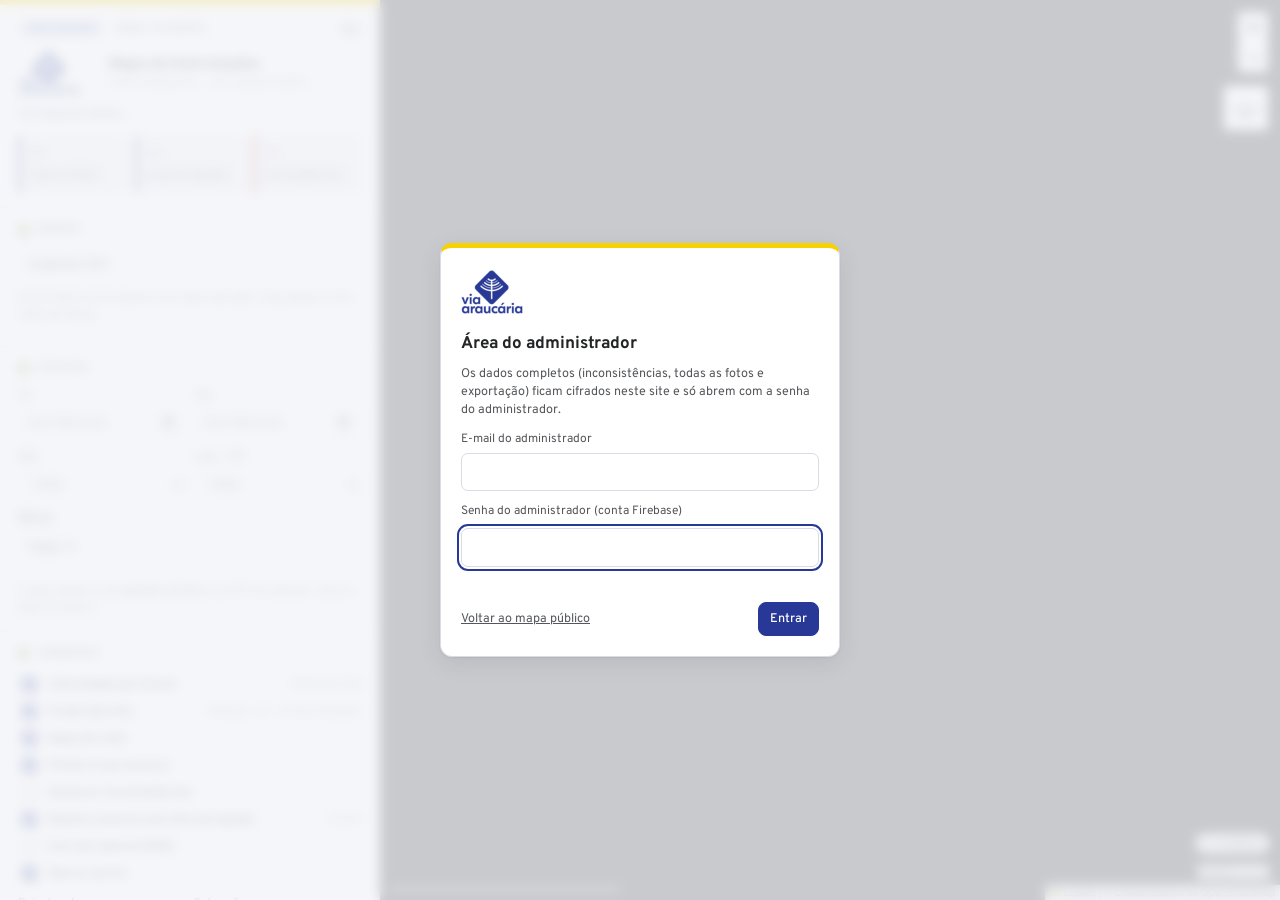
==== commit d9a90787: "Identidade visual Via Araucária: páginas, estilos e logotipos Co-Authored-By: Claude Opus 5.5 <norep" ====
--- a/admin.html
+++ b/admin.html
@@ -3,22 +3,22 @@
 <head>
 <meta charset="utf-8">
 <meta name="viewport" content="width=device-width, initial-scale=1, viewport-fit=cover">
-<title>Mapa de Intervenções · Neovia Engenharia</title>
+<title>Mapa de Intervenções · Via Araucária</title>
 <link rel="preconnect" href="https://fonts.googleapis.com">
 <link href="https://fonts.googleapis.com/css2?family=Overpass:wght@300;400;600;700;800&family=Overpass+Mono:wght@400;600&display=swap" rel="stylesheet">
 <link rel="icon" type="image/png" sizes="32x32" href="recursos/marca/favicon-32.png">
 <link rel="apple-touch-icon" href="recursos/marca/favicon-180.png">
-<meta name="theme-color" content="#D20A11">
+<meta name="theme-color" content="#273896">
 <link rel="stylesheet" href="recursos/leaflet.css">
-<link rel="stylesheet" href="recursos/relatorio.css?v=18257045feeb">
-<link rel="stylesheet" href="recursos/web.css?v=18257045feeb">
-<link rel="stylesheet" href="recursos/marca.css?v=18257045feeb">
+<link rel="stylesheet" href="recursos/relatorio.css?v=va1">
+<link rel="stylesheet" href="recursos/web.css?v=va1">
+<link rel="stylesheet" href="recursos/marca.css?v=va1">
 </head>
 <body data-papel="admin">
 <div class="cofre" id="cofre" role="dialog" aria-modal="true" aria-labelledby="cofreTit">
   <form class="cofre-caixa" id="cofreForm" autocomplete="off">
-    <img class="marca-logo cofre-logo marca-claro" src="recursos/marca/neovia-logo.png" alt="Neovia Engenharia" width="140" height="40">
-    <img class="marca-logo cofre-logo marca-escuro" src="recursos/marca/neovia-logo-negativo.png" alt="Neovia Engenharia" width="129" height="40">
+    <img class="marca-logo cofre-logo marca-claro" src="recursos/marca/via-araucaria-logo.png" alt="Via Araucária" width="56" height="40">
+    <img class="marca-logo cofre-logo marca-escuro" src="recursos/marca/via-araucaria-logo-negativo.png" alt="Via Araucária" width="56" height="40">
     <h1 id="cofreTit">Área do administrador</h1>
     <p>Os dados completos (inconsistências, todas as fotos e exportação) ficam cifrados neste site e só abrem com a senha do administrador.</p>
     <div id="cofreEmailWrap" class="cofre-campo" hidden><label for="cofreEmail">E-mail do administrador</label>
@@ -36,8 +36,8 @@
     <div class="head" id="cabecalho">
       <div class="conta"><span class="papel adm">Administrador</span><span class="quem">dados completos</span><a href="./">Sair</a></div>
       <div class="marca-topo">
-      <img class="marca-logo marca-claro" src="recursos/marca/neovia-logo.png" alt="Neovia Engenharia" width="133" height="38">
-      <img class="marca-logo marca-escuro" src="recursos/marca/neovia-logo-negativo.png" alt="Neovia Engenharia" width="122" height="38">
+      <img class="marca-logo marca-claro" src="recursos/marca/via-araucaria-logo.png" alt="Via Araucária" width="62" height="44">
+      <img class="marca-logo marca-escuro" src="recursos/marca/via-araucaria-logo-negativo.png" alt="Via Araucária" width="62" height="44">
         <span class="marca-sep" aria-hidden="true"></span>
         <h1 class="marca-produto">Mapa de Intervenções<small>Tapa-buraco · Via Araucária</small></h1>
       </div>
@@ -146,7 +146,7 @@
           <li>Mapa interativo: <a href="https://leafletjs.com/" target="_blank" rel="noopener">Leaflet</a> (BSD-2) e Leaflet.heat (MIT)</li>
           <li>Fontes: Overpass e Overpass Mono (SIL Open Font License)</li>
           <li>Eixo e estacas: KMZ dos Blocos 2, 3 e 4</li>
-          <li>Marca: Neovia Engenharia — Manual Básico de Marca NE-0001</li>
+          <li>Marca: Via Araucária</li>
         </ul>
       </details>
     </div>
--- a/recursos/web.css
+++ b/recursos/web.css
@@ -138,5 +138,5 @@
 .aj-msg{margin:0;font-size:12.5px;min-height:1.2em}
 .aj-msg.ok{color:var(--ok)} .aj-msg.erro{color:var(--bad)}
 @media (max-width: 820px){ .aj-painel{left:8px;right:8px;top:auto;bottom:8px;width:auto;max-height:80dvh} }
-.cofre-caixa{border-top:4px solid var(--neo-vermelho,#D20A11)}
+.cofre-caixa{border-top:5px solid var(--va-amarelo,#F6D200)}
 .cofre-logo{height:40px;width:auto;align-self:flex-start;margin:2px 0 10px}
--- a/recursos/marca.css
+++ b/recursos/marca.css
@@ -1,35 +1,28 @@
 /* ==========================================================================
-   Identidade visual Neovia Engenharia
-   Fonte: Manual Básico de Aplicações da Nova Identidade (NE-0001, V1)
-   - Cores institucionais (tons do vetor do manual):
-       vermelho  C0 M100 Y100 K10 · Pantone 485C   #D20A11
-       vermelho  C0 M100 Y100 K40 · Pantone 484C   #9C1006
-       preto     K100 · Pantone Black C            #1D1D1B
-       cinza     K80  · Cool Gray 11C              #575756
-       cinza     K40  · Cool Gray 6C               #B2B2B2
-   - Tipografia institucional: família Interstate (Light/Regular texto, Bold títulos).
-     A Interstate é licenciada; quando não estiver instalada, usa-se a Overpass (SIL OFL),
-     da mesma origem (letreiros de rodovia). Dados: Overpass Mono.
-   - Logotipo: versão preferencial (degradê) em fundo claro; versão negativa em fundo escuro;
-     sem alterar proporção ou cores; área de proteção mínima de 1/3 da altura do símbolo.
+   Identidade visual Via Araucária
+   - Cores: azul principal #273896 · branco #FFFFFF · grafite #242526
+             amarelo do fundo do logotipo #F6D200 (lido da imagem oficial do logo)
+   - Logotipo: azul em fundo claro; versão negativa (branca) em fundo escuro; ícone: losango
+     azul sobre o amarelo. Sem alterar proporção nem cores.
+   - Tipografia: Overpass (SIL OFL), de desenho geométrico e legível; dados em Overpass Mono.
    As cores de intensidade do mapa e o vermelho de inconsistência são legenda de dados e não mudam.
    ========================================================================== */
 :root{
-  --neo-vermelho:#D20A11; --neo-vermelho-esc:#9C1006; --neo-preto:#1D1D1B; --neo-cinza80:#575756; --neo-cinza40:#B2B2B2;
-  --bg:#F2F2F1; --panel:#FFFFFF; --panel-2:#F2F2F1; --line:#DCDCDA; --ink:#1D1D1B; --ink-2:#575756; --ink-3:#767674;
-  --accent:#D20A11; --accent-ink:#FFFFFF; --accent-soft:#FBE3E4; --accent-texto:#B00D13;
-  --sans:"Interstate","Overpass",system-ui,-apple-system,"Segoe UI",Roboto,sans-serif;
+  --va-azul:#273896; --va-azul-esc:#1C2A73; --va-amarelo:#F6D200; --va-grafite:#242526;
+  --bg:#F3F4F8; --panel:#FFFFFF; --panel-2:#EEF0F6; --line:#D9DCE6; --ink:#242526; --ink-2:#55575B; --ink-3:#6E7076;
+  --accent:#273896; --accent-ink:#FFFFFF; --accent-soft:#E3E6F5; --accent-texto:#273896;
+  --sans:"Overpass",system-ui,-apple-system,"Segoe UI",Roboto,sans-serif;
   --mono:"Overpass Mono",ui-monospace,Menlo,Consolas,monospace;
 }
 @media (prefers-color-scheme: dark){
   :root:not([data-theme="light"]){
-    --bg:#121211; --panel:#1D1D1B; --panel-2:#272725; --line:#383836; --ink:#F2F2F1; --ink-2:#B2B2B2; --ink-3:#8E8E8C;
-    --accent:#E1141B; --accent-ink:#FFFFFF; --accent-soft:#3B1517; --accent-texto:#FF6B70; color-scheme:dark;
+    --bg:#161718; --panel:#242526; --panel-2:#2E2F31; --line:#3A3B3D; --ink:#F2F2F3; --ink-2:#B4B6BB; --ink-3:#8E9096;
+    --accent:#4458C8; --accent-ink:#FFFFFF; --accent-soft:#232A4D; --accent-texto:#A9B4F5; color-scheme:dark;
   }
 }
 :root[data-theme="dark"]{
-  --bg:#121211; --panel:#1D1D1B; --panel-2:#272725; --line:#383836; --ink:#F2F2F1; --ink-2:#B2B2B2; --ink-3:#8E8E8C;
-  --accent:#E1141B; --accent-ink:#FFFFFF; --accent-soft:#3B1517; --accent-texto:#FF6B70; color-scheme:dark;
+  --bg:#161718; --panel:#242526; --panel-2:#2E2F31; --line:#3A3B3D; --ink:#F2F2F3; --ink-2:#B4B6BB; --ink-3:#8E9096;
+  --accent:#4458C8; --accent-ink:#FFFFFF; --accent-soft:#232A4D; --accent-texto:#A9B4F5; color-scheme:dark;
 }
 body{font-family:var(--sans)}
 /* texto na cor da marca: tom com contraste suficiente em cada tema */
@@ -37,11 +30,11 @@
 .btn-aj{border-color:var(--accent-texto)}
 .btn-aj:hover{color:var(--accent-ink)}
 .btn.pri,.btn.pri:hover{color:var(--accent-ink)}
-.btn.pri:hover{background:var(--neo-vermelho-esc);border-color:var(--neo-vermelho-esc)}
+.btn.pri:hover{background:var(--va-azul-esc);border-color:var(--va-azul-esc)}
 
 /* ---------- logotipo ---------- */
 .marca-topo{display:flex;align-items:center;gap:14px;min-width:0}
-.marca-logo{display:block;height:38px;width:auto;flex:none}
+.marca-logo{display:block;height:44px;width:auto;flex:none}
 .marca-logo.marca-escuro{display:none}
 @media (prefers-color-scheme: dark){ :root:not([data-theme="light"]) .marca-logo.marca-claro{display:none} :root:not([data-theme="light"]) .marca-logo.marca-escuro{display:block} }
 :root[data-theme="dark"] .marca-logo.marca-claro{display:none}
@@ -51,21 +44,19 @@
 .marca-produto small{display:block;font-weight:400;font-size:11px;letter-spacing:.14em;text-transform:uppercase;color:var(--ink-3);margin-top:3px}
 
 /* ---------- painel lateral do relatório ---------- */
-.head{border-top:3px solid var(--neo-vermelho);padding-top:14px}
+.head{border-top:5px solid var(--va-amarelo);padding-top:14px}
 .head h1::before{display:none}
 .head .marca-topo{margin-bottom:10px}
-/* grafismo do manual: o triângulo vermelho que abre cada título */
+/* grafismo: o losango do símbolo abre cada título */
 section h2{color:var(--ink-2);font-weight:700;letter-spacing:.1em}
-section h2::before{content:"";width:8px;height:8px;background:var(--neo-vermelho);clip-path:polygon(0 0,100% 0,0 100%);flex:none;align-self:center}
+section h2::before{content:"";width:7px;height:7px;background:var(--va-amarelo);box-shadow:0 0 0 1.5px var(--accent);transform:rotate(45deg);border-radius:1px;flex:none;align-self:center;margin:0 2px}
 section h2{justify-content:flex-start;gap:8px}
 section h2 small,section h2 select{margin-left:auto}
-.kpi{border-left:3px solid var(--neo-vermelho);border-radius:4px 8px 8px 4px}
+.kpi{border-left:3px solid var(--accent);border-radius:4px 8px 8px 4px}
 .kpi.bad{border-left-color:var(--bad)}
 .kpi b{font-family:var(--mono);font-weight:600}
-.chip.on{background:var(--neo-preto);border-color:var(--neo-preto);color:#fff}
-@media (prefers-color-scheme: dark){ :root:not([data-theme="light"]) .chip.on{background:var(--ink);color:var(--panel);border-color:var(--ink)} }
-:root[data-theme="dark"] .chip.on{background:var(--ink);color:var(--panel);border-color:var(--ink)}
-@media (max-width: 820px){ .marca-logo{height:28px} .marca-produto{font-size:14px} .head .marca-topo{margin-bottom:6px} }
+.chip.on{background:var(--accent);border-color:var(--accent);color:#fff}
+@media (max-width: 820px){ .marca-logo{height:34px} .marca-produto{font-size:14px} .head .marca-topo{margin-bottom:6px} }
 
 /* ---------- créditos do mapa: discretos, sempre acessíveis ---------- */
 #map:not(.cred-aberto) .leaflet-control-attribution{display:none}
